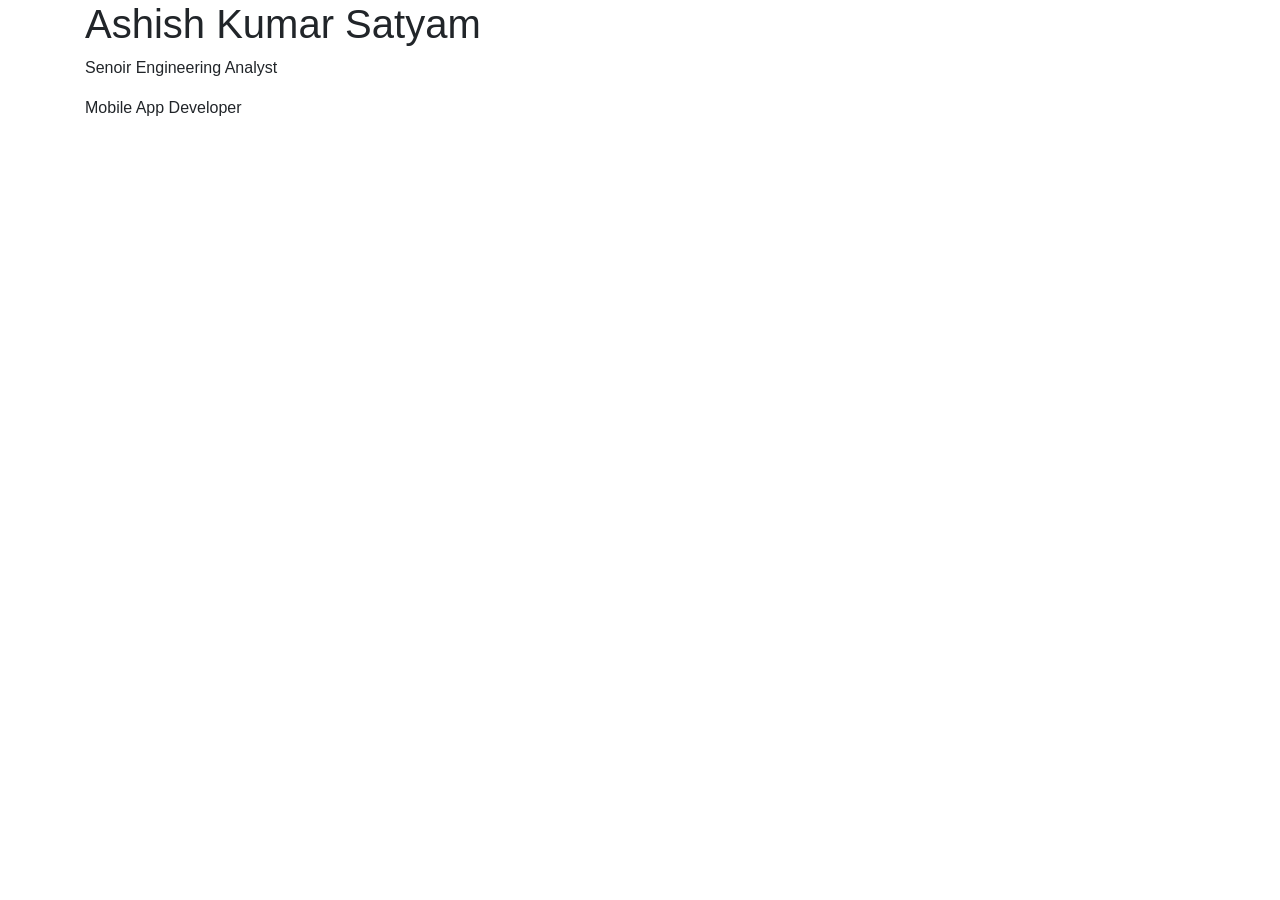
==== index.html @ 8e5d5b11 "Adding Heading" ====
<!DOCTYPE html>
<html lang="en">

<head>
    <title>Ashish Kumar Satyam</title>
    <meta charset="utf-8">
    <meta name="viewport" content="width=device-width, initial-scale=1">
    <link rel="stylesheet" href="https://maxcdn.bootstrapcdn.com/bootstrap/4.4.1/css/bootstrap.min.css">
    <script src="https://ajax.googleapis.com/ajax/libs/jquery/3.4.1/jquery.min.js"></script>
    <script src="https://cdnjs.cloudflare.com/ajax/libs/popper.js/1.16.0/umd/popper.min.js"></script>
    <script src="https://maxcdn.bootstrapcdn.com/bootstrap/4.4.1/js/bootstrap.min.js"></script>
</head>

<body>
    <div class="container">
        <h1>Ashish Kumar Satyam</h1>
        <p>Senoir Engineering Analyst</p>
        <p>Mobile App Developer</p>
    </div>

</body>

</html>
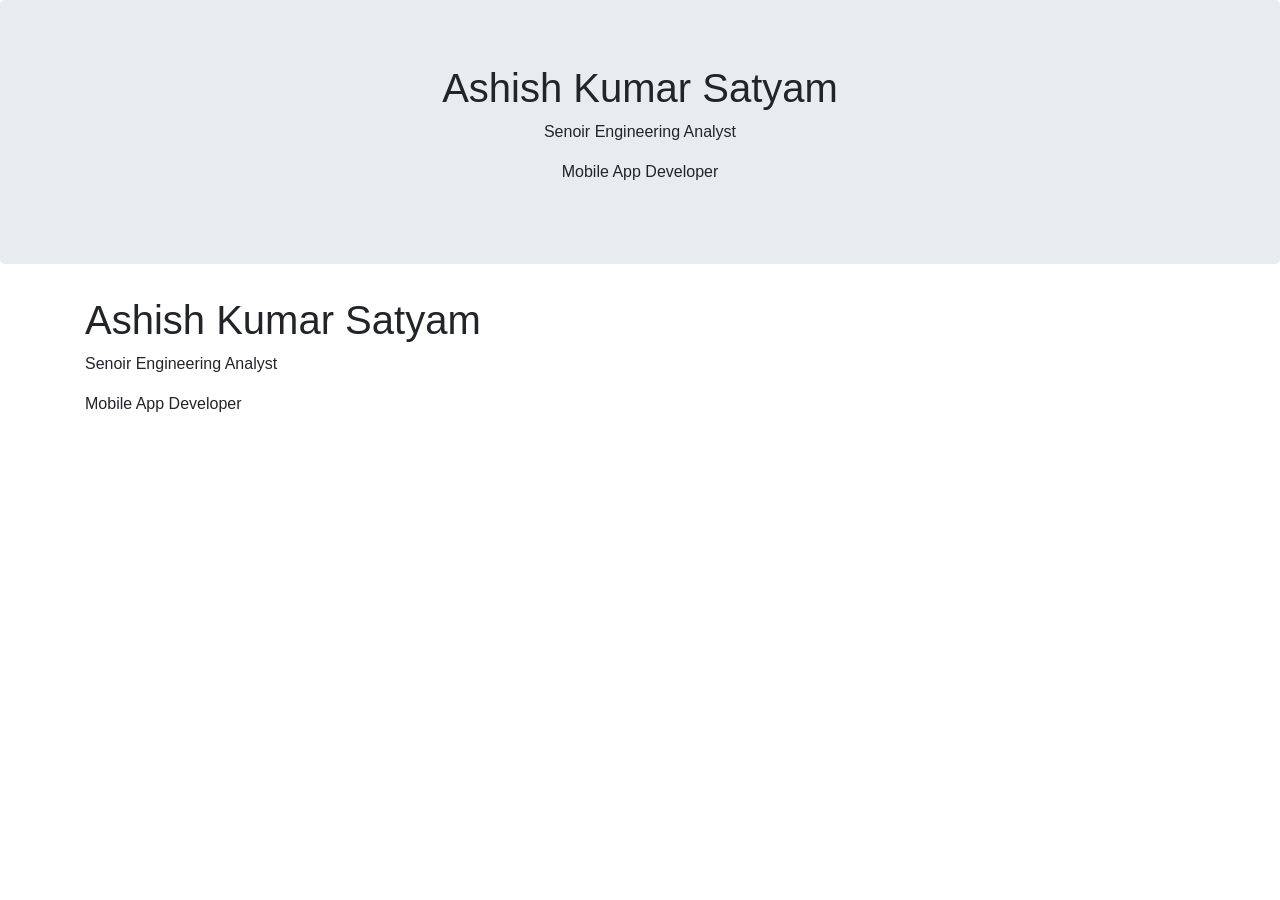
==== commit fc91da55: "Adding Heading" ====
--- a/index.html
+++ b/index.html
@@ -12,6 +12,13 @@
 </head>
 
 <body>
+
+    <div class="jumbotron text-center">
+        <h1>Ashish Kumar Satyam</h1>
+        <p>Senoir Engineering Analyst</p>
+        <p>Mobile App Developer</p>
+    </div>
+
     <div class="container">
         <h1>Ashish Kumar Satyam</h1>
         <p>Senoir Engineering Analyst</p>
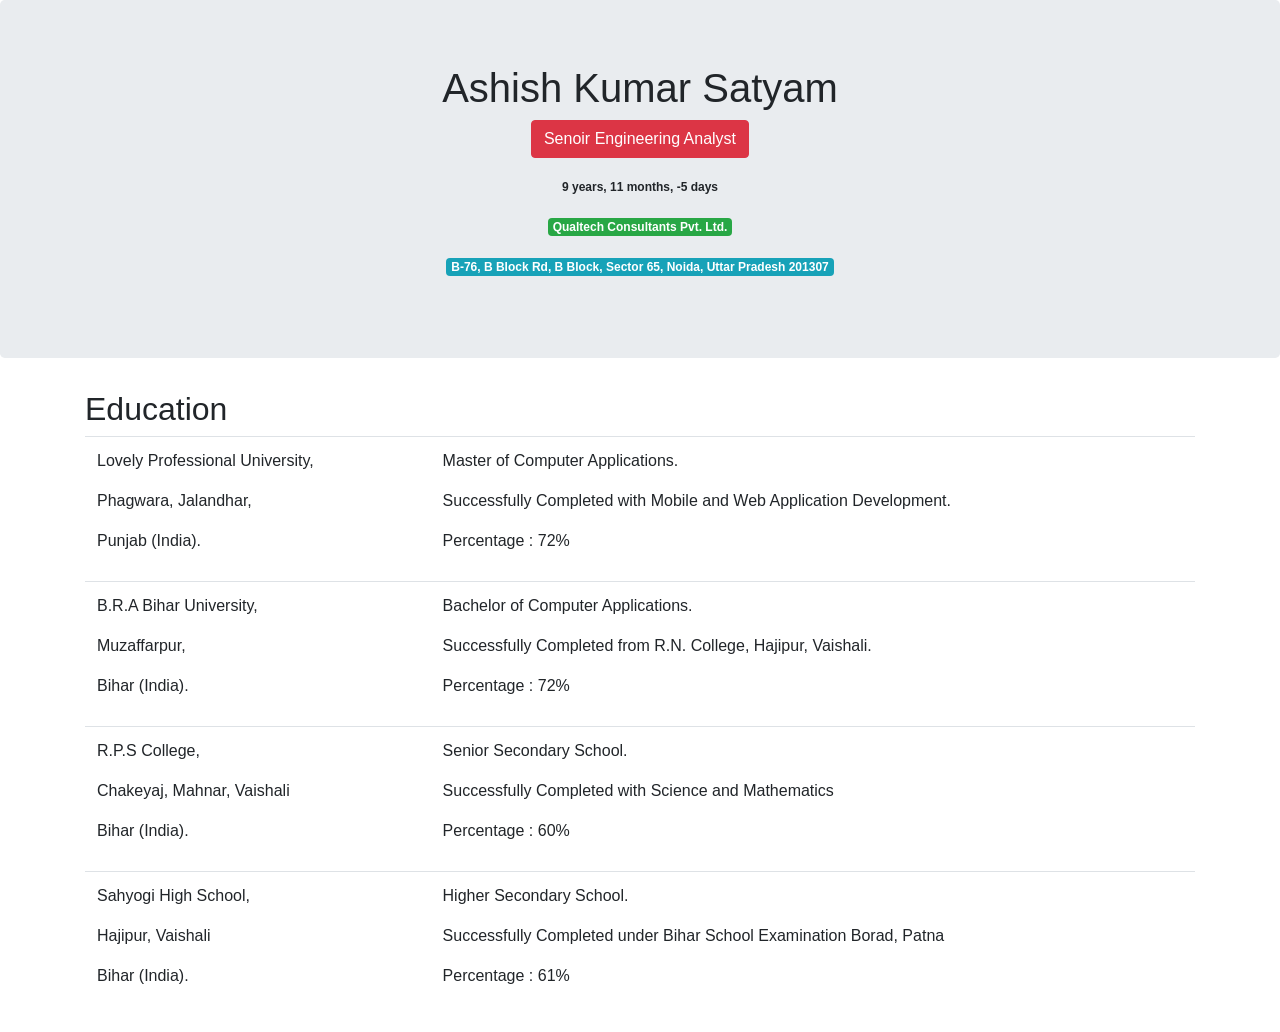
==== commit 2fb7d074: "education completed" ====
--- a/index.html
+++ b/index.html
@@ -11,18 +11,168 @@
     <script src="https://maxcdn.bootstrapcdn.com/bootstrap/4.4.1/js/bootstrap.min.js"></script>
 </head>
 
+<script type="text/javascript">
+    function getCurrentDateTime() {
+        const currentTime = new Date();
+        const currentOffset = currentTime.getTimezoneOffset();
+        const ISTOffset = 330; // IST offset UTC +5:30 
+        const ISTTime = new Date(currentTime.getTime() + (ISTOffset + currentOffset) * 60000);
+        return new Date(ISTTime).getTime();
+    };
+
+    function getDateTimeIST(dateTime) {
+        const currentTime = new Date(dateTime);
+        const currentOffset = currentTime.getTimezoneOffset();
+        const ISTOffset = 330; // IST offset UTC +5:30 
+        const ISTTime = new Date(currentTime.getTime() + (ISTOffset + currentOffset) * 60000);
+        return new Date(ISTTime).getTime();
+    };
+
+    function monthDiff() {
+        const expStart = '2017-01-11T00:00:00.000Z';
+        const d1 = new Date(getDateTimeIST(expStart));
+        const d2 = new Date(getCurrentDateTime());
+        let years = new Date(d2).getFullYear() - new Date(d1).getFullYear();
+        let months = new Date(d2).getMonth() - new Date(d1).getMonth();
+        let days = new Date(d2).getDate() - new Date(d1).getDate();
+        return `${years} years, ${months} months, ${days} days`;
+    }
+
+    function go() {
+        document.write(`${monthDiff()}`);
+    }
+</script>
+
 <body>
 
     <div class="jumbotron text-center">
         <h1>Ashish Kumar Satyam</h1>
-        <p>Senoir Engineering Analyst</p>
-        <p>Mobile App Developer</p>
+        <p>
+            <button type="button" class="btn btn-danger">
+                Senoir Engineering Analyst
+            </button>
+            <p>
+                <span class="badge badge-default">
+                    <script>
+                        go();
+                    </script>
+                </span>
+            </p>
+        </p>
+        <p>
+            <span class="badge badge-success">
+                Qualtech Consultants Pvt. Ltd.
+            </span>
+        </p>
+        <p>
+            <span class="badge badge-info">
+                B-76, B Block Rd, B Block, Sector 65, Noida, Uttar Pradesh 201307
+            </span>
+        </p>
     </div>
 
     <div class="container">
-        <h1>Ashish Kumar Satyam</h1>
-        <p>Senoir Engineering Analyst</p>
-        <p>Mobile App Developer</p>
+        <h2>Education</h2>
+        <table class="table">
+            <tbody>
+                <tr>
+                    <td>
+                        <p>
+                            Lovely Professional University,
+                        </p>
+                        <p>
+                            Phagwara, Jalandhar,
+                        </p>
+                        <p>
+                            Punjab (India).
+                        </p>
+                    </td>
+                    <td>
+                        <p>
+                            Master of Computer Applications.
+                        </p>
+                        <p>
+                            Successfully Completed with Mobile and Web Application Development.
+                        </p>
+                        <p>
+                            Percentage : 72%
+                        </p>
+                    </td>
+                </tr>
+                <tr>
+                    <td>
+                        <p>
+                            B.R.A Bihar University,
+                        </p>
+                        <p>
+                            Muzaffarpur,
+                        </p>
+                        <p>
+                            Bihar (India).
+                        </p>
+                    </td>
+                    <td>
+                        <p>
+                            Bachelor of Computer Applications.
+                        </p>
+                        <p>
+                            Successfully Completed from R.N. College, Hajipur, Vaishali.
+                        </p>
+                        <p>
+                            Percentage : 72%
+                        </p>
+                    </td>
+                </tr>
+                <tr>
+                    <td>
+                        <p>
+                            R.P.S College,
+                        </p>
+                        <p>
+                            Chakeyaj, Mahnar, Vaishali
+                        </p>
+                        <p>
+                            Bihar (India).
+                        </p>
+                    </td>
+                    <td>
+                        <p>
+                            Senior Secondary School.
+                        </p>
+                        <p>
+                            Successfully Completed with Science and Mathematics
+                        </p>
+                        <p>
+                            Percentage : 60%
+                        </p>
+                    </td>
+                </tr>
+                <tr>
+                    <td>
+                        <p>
+                            Sahyogi High School,
+                        </p>
+                        <p>
+                            Hajipur, Vaishali
+                        </p>
+                        <p>
+                            Bihar (India).
+                        </p>
+                    </td>
+                    <td>
+                        <p>
+                            Higher Secondary School.
+                        </p>
+                        <p>
+                            Successfully Completed under Bihar School Examination Borad, Patna
+                        </p>
+                        <p>
+                            Percentage : 61%
+                        </p>
+                    </td>
+                </tr>
+            </tbody>
+        </table>
     </div>
 
 </body>
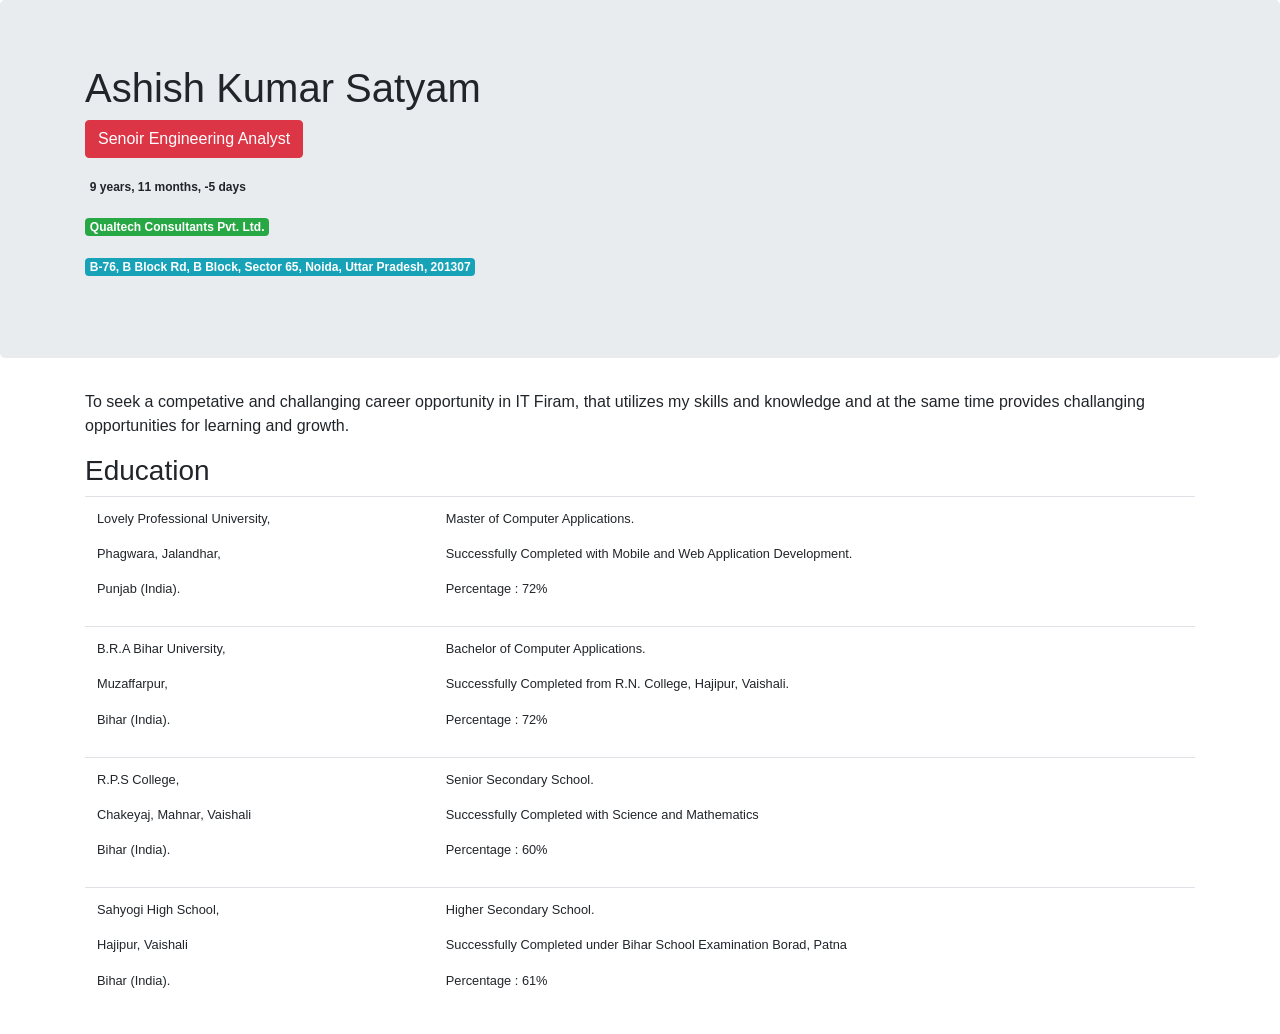
==== commit a7cb8e7f: "code changes done for the day" ====
--- a/index.html
+++ b/index.html
@@ -5,12 +5,13 @@
     <title>Ashish Kumar Satyam</title>
     <meta charset="utf-8">
     <meta name="viewport" content="width=device-width, initial-scale=1">
-    <link rel="stylesheet" href="https://maxcdn.bootstrapcdn.com/bootstrap/4.4.1/css/bootstrap.min.css">
-    <script src="https://ajax.googleapis.com/ajax/libs/jquery/3.4.1/jquery.min.js"></script>
-    <script src="https://cdnjs.cloudflare.com/ajax/libs/popper.js/1.16.0/umd/popper.min.js"></script>
-    <script src="https://maxcdn.bootstrapcdn.com/bootstrap/4.4.1/js/bootstrap.min.js"></script>
+    <link rel="stylesheet" href="https://maxcdn.bootstrapcdn.com/bootstrap/4.3.1/css/bootstrap.min.css">
+    <link rel="stylesheet" href="https://use.fontawesome.com/releases/v5.6.3/css/all.css"
+        integrity="sha384-UHRtZLI+pbxtHCWp1t77Bi1L4ZtiqrqD80Kn4Z8NTSRyMA2Fd33n5dQ8lWUE00s/" crossorigin="anonymous">
 </head>
-
+<script src="https://ajax.googleapis.com/ajax/libs/jquery/3.4.1/jquery.min.js"></script>
+<script src="https://cdnjs.cloudflare.com/ajax/libs/popper.js/1.16.0/umd/popper.min.js"></script>
+<script src="https://maxcdn.bootstrapcdn.com/bootstrap/4.3.1/js/bootstrap.min.js"></script>
 <script type="text/javascript">
     function getCurrentDateTime() {
         const currentTime = new Date();
@@ -44,37 +45,49 @@
 </script>
 
 <body>
-
-    <div class="jumbotron text-center">
-        <h1>Ashish Kumar Satyam</h1>
-        <p>
-            <button type="button" class="btn btn-danger">
-                Senoir Engineering Analyst
-            </button>
+    <div class="jumbotron text-left">
+        <div class="container">
+            <h1>Ashish Kumar Satyam</h1>
             <p>
-                <span class="badge badge-default">
-                    <script>
-                        go();
-                    </script>
+                <button type="button" class="btn btn-danger">
+                    Senoir Engineering Analyst
+                </button>
+                <p>
+                    <span class="badge badge-default">
+                        <script>
+                            go();
+                        </script>
+                    </span>
+                </p>
+            </p>
+            <p>
+                <span class="badge badge-success">
+                    Qualtech Consultants Pvt. Ltd.
                 </span>
             </p>
-        </p>
-        <p>
-            <span class="badge badge-success">
-                Qualtech Consultants Pvt. Ltd.
-            </span>
-        </p>
-        <p>
-            <span class="badge badge-info">
-                B-76, B Block Rd, B Block, Sector 65, Noida, Uttar Pradesh 201307
-            </span>
-        </p>
+            <p>
+                <span class="badge badge-info">
+                    B-76, B Block Rd,
+                    B Block, Sector 65,
+                    Noida, Uttar Pradesh,
+                    201307
+                </span>
+            </p>
+        </div>
     </div>
 
     <div class="container">
-        <h2>Education</h2>
+        <blockquote class="blockquote">
+            <p class="small">
+                To seek a competative and challanging career opportunity in IT Firam,
+                that utilizes my skills and knowledge and at the same time
+                provides challanging opportunities for learning and growth.
+            </p>
+        </blockquote>
+
+        <h3>Education</h3>
         <table class="table">
-            <tbody>
+            <tbody class="small">
                 <tr>
                     <td>
                         <p>
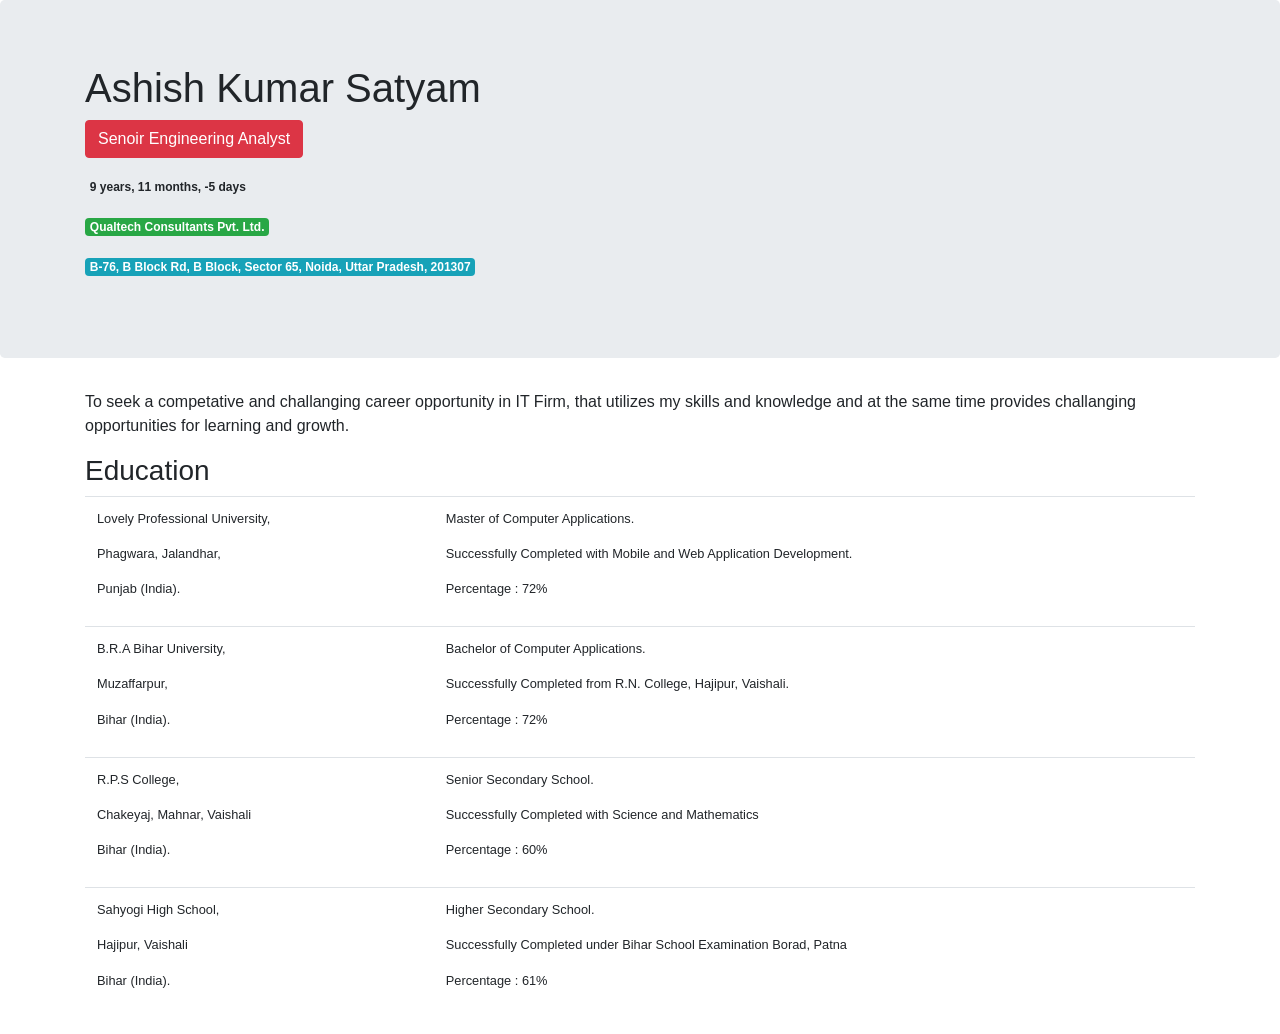
==== commit a10d1f70: "minor changes" ====
--- a/index.html
+++ b/index.html
@@ -79,7 +79,7 @@
     <div class="container">
         <blockquote class="blockquote">
             <p class="small">
-                To seek a competative and challanging career opportunity in IT Firam,
+                To seek a competative and challanging career opportunity in IT Firm,
                 that utilizes my skills and knowledge and at the same time
                 provides challanging opportunities for learning and growth.
             </p>
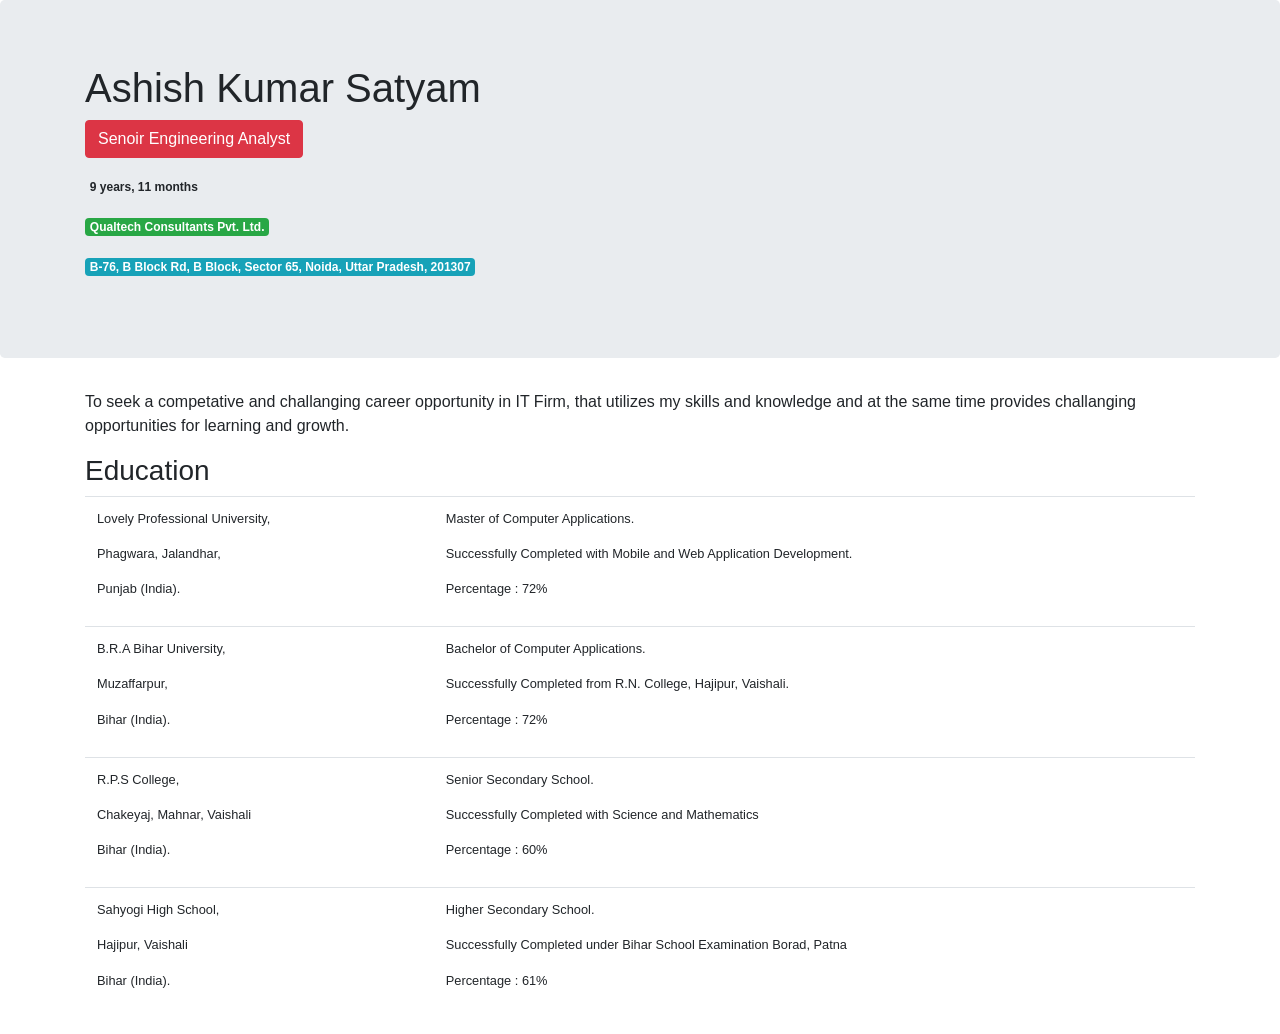
==== commit 7d281475: "Update index.html" ====
--- a/index.html
+++ b/index.html
@@ -35,8 +35,7 @@
         const d2 = new Date(getCurrentDateTime());
         let years = new Date(d2).getFullYear() - new Date(d1).getFullYear();
         let months = new Date(d2).getMonth() - new Date(d1).getMonth();
-        let days = new Date(d2).getDate() - new Date(d1).getDate();
-        return `${years} years, ${months} months, ${days} days`;
+        return `${years} years, ${months} months`;
     }
 
     function go() {
@@ -190,4 +189,4 @@
 
 </body>
 
-</html>+</html>
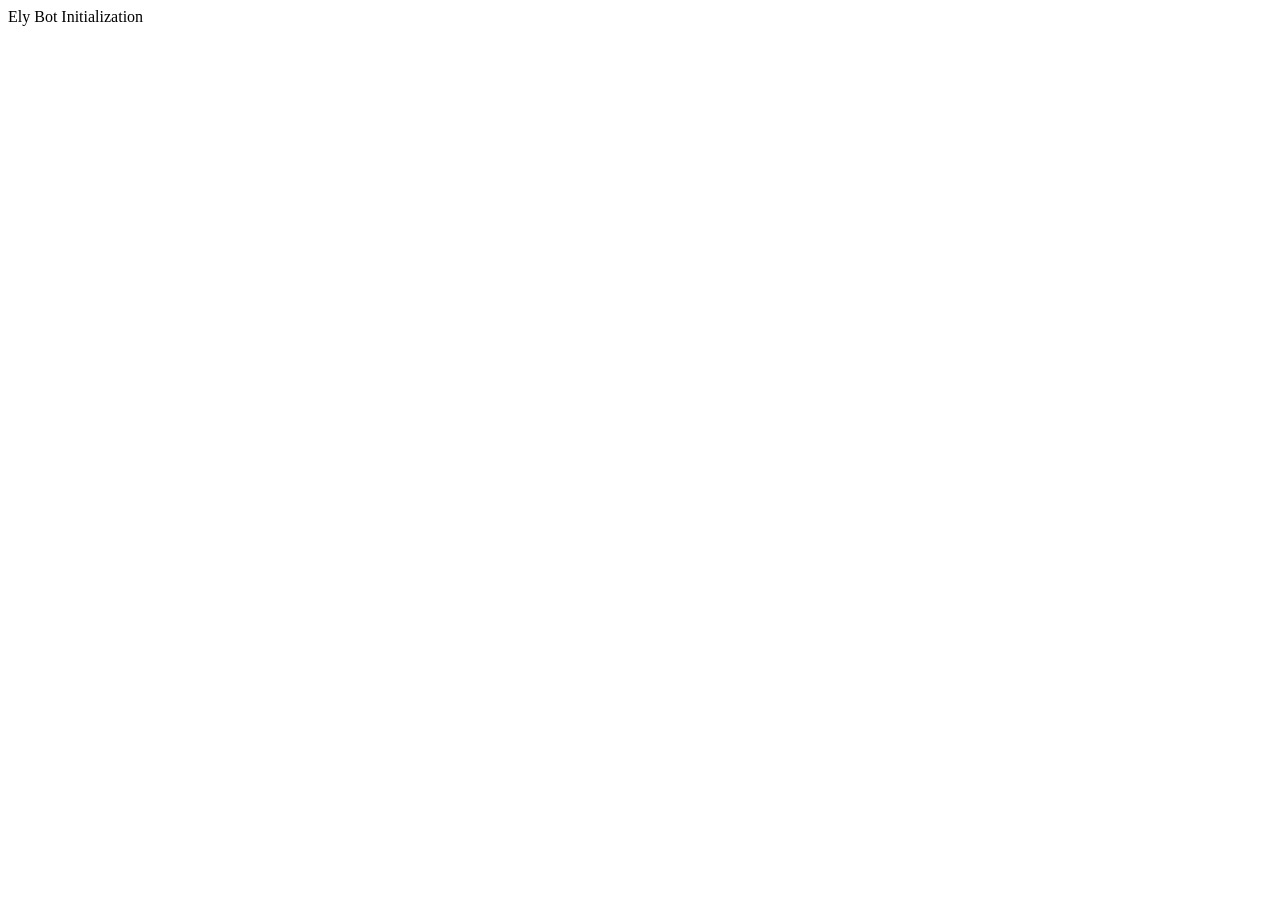
==== commit 7f0d8115: "code fixes" ====
--- a/index.html
+++ b/index.html
@@ -1,192 +1,122 @@
-<!DOCTYPE html>
-<html lang="en">
-
-<head>
-    <title>Ashish Kumar Satyam</title>
-    <meta charset="utf-8">
-    <meta name="viewport" content="width=device-width, initial-scale=1">
-    <link rel="stylesheet" href="https://maxcdn.bootstrapcdn.com/bootstrap/4.3.1/css/bootstrap.min.css">
-    <link rel="stylesheet" href="https://use.fontawesome.com/releases/v5.6.3/css/all.css"
-        integrity="sha384-UHRtZLI+pbxtHCWp1t77Bi1L4ZtiqrqD80Kn4Z8NTSRyMA2Fd33n5dQ8lWUE00s/" crossorigin="anonymous">
-</head>
-<script src="https://ajax.googleapis.com/ajax/libs/jquery/3.4.1/jquery.min.js"></script>
-<script src="https://cdnjs.cloudflare.com/ajax/libs/popper.js/1.16.0/umd/popper.min.js"></script>
-<script src="https://maxcdn.bootstrapcdn.com/bootstrap/4.3.1/js/bootstrap.min.js"></script>
-<script type="text/javascript">
-    function getCurrentDateTime() {
-        const currentTime = new Date();
-        const currentOffset = currentTime.getTimezoneOffset();
-        const ISTOffset = 330; // IST offset UTC +5:30 
-        const ISTTime = new Date(currentTime.getTime() + (ISTOffset + currentOffset) * 60000);
-        return new Date(ISTTime).getTime();
-    };
-
-    function getDateTimeIST(dateTime) {
-        const currentTime = new Date(dateTime);
-        const currentOffset = currentTime.getTimezoneOffset();
-        const ISTOffset = 330; // IST offset UTC +5:30 
-        const ISTTime = new Date(currentTime.getTime() + (ISTOffset + currentOffset) * 60000);
-        return new Date(ISTTime).getTime();
-    };
-
-    function monthDiff() {
-        const expStart = '2017-01-11T00:00:00.000Z';
-        const d1 = new Date(getDateTimeIST(expStart));
-        const d2 = new Date(getCurrentDateTime());
-        let years = new Date(d2).getFullYear() - new Date(d1).getFullYear();
-        let months = new Date(d2).getMonth() - new Date(d1).getMonth();
-        return `${years} years, ${months} months`;
-    }
-
-    function go() {
-        document.write(`${monthDiff()}`);
-    }
-</script>
-
-<body>
-    <div class="jumbotron text-left">
-        <div class="container">
-            <h1>Ashish Kumar Satyam</h1>
-            <p>
-                <button type="button" class="btn btn-danger">
-                    Senoir Engineering Analyst
-                </button>
-                <p>
-                    <span class="badge badge-default">
-                        <script>
-                            go();
-                        </script>
-                    </span>
-                </p>
-            </p>
-            <p>
-                <span class="badge badge-success">
-                    Qualtech Consultants Pvt. Ltd.
-                </span>
-            </p>
-            <p>
-                <span class="badge badge-info">
-                    B-76, B Block Rd,
-                    B Block, Sector 65,
-                    Noida, Uttar Pradesh,
-                    201307
-                </span>
-            </p>
-        </div>
-    </div>
-
-    <div class="container">
-        <blockquote class="blockquote">
-            <p class="small">
-                To seek a competative and challanging career opportunity in IT Firm,
-                that utilizes my skills and knowledge and at the same time
-                provides challanging opportunities for learning and growth.
-            </p>
-        </blockquote>
-
-        <h3>Education</h3>
-        <table class="table">
-            <tbody class="small">
-                <tr>
-                    <td>
-                        <p>
-                            Lovely Professional University,
-                        </p>
-                        <p>
-                            Phagwara, Jalandhar,
-                        </p>
-                        <p>
-                            Punjab (India).
-                        </p>
-                    </td>
-                    <td>
-                        <p>
-                            Master of Computer Applications.
-                        </p>
-                        <p>
-                            Successfully Completed with Mobile and Web Application Development.
-                        </p>
-                        <p>
-                            Percentage : 72%
-                        </p>
-                    </td>
-                </tr>
-                <tr>
-                    <td>
-                        <p>
-                            B.R.A Bihar University,
-                        </p>
-                        <p>
-                            Muzaffarpur,
-                        </p>
-                        <p>
-                            Bihar (India).
-                        </p>
-                    </td>
-                    <td>
-                        <p>
-                            Bachelor of Computer Applications.
-                        </p>
-                        <p>
-                            Successfully Completed from R.N. College, Hajipur, Vaishali.
-                        </p>
-                        <p>
-                            Percentage : 72%
-                        </p>
-                    </td>
-                </tr>
-                <tr>
-                    <td>
-                        <p>
-                            R.P.S College,
-                        </p>
-                        <p>
-                            Chakeyaj, Mahnar, Vaishali
-                        </p>
-                        <p>
-                            Bihar (India).
-                        </p>
-                    </td>
-                    <td>
-                        <p>
-                            Senior Secondary School.
-                        </p>
-                        <p>
-                            Successfully Completed with Science and Mathematics
-                        </p>
-                        <p>
-                            Percentage : 60%
-                        </p>
-                    </td>
-                </tr>
-                <tr>
-                    <td>
-                        <p>
-                            Sahyogi High School,
-                        </p>
-                        <p>
-                            Hajipur, Vaishali
-                        </p>
-                        <p>
-                            Bihar (India).
-                        </p>
-                    </td>
-                    <td>
-                        <p>
-                            Higher Secondary School.
-                        </p>
-                        <p>
-                            Successfully Completed under Bihar School Examination Borad, Patna
-                        </p>
-                        <p>
-                            Percentage : 61%
-                        </p>
-                    </td>
-                </tr>
-            </tbody>
-        </table>
-    </div>
-
-</body>
-
-</html>
+<!DOCTYPE html>
+<html>
+
+<head>
+  <title>Haptik JS SDK Integration Demo</title>
+  <meta charset="UTF-8" />
+  <meta content="width=device-width; initial-scale=1.0;" name="viewport" />
+</head>
+
+<body>
+  Ely Bot Initialization
+  <script>
+    var environment = false;
+    // var ssoid = findGetParameter('ssoid');
+    // var token = findGetParameter('token');
+    // var permission = findGetParameter('permission');
+    // var botlist = findGetParameter('botlist');
+    // var userType = findGetParameter('userType');
+
+    // file:///Users/satyam/Desktop/index.html?ssoid=amhom2446&token=eyJhbGciOiJIUzI1NiJ9.eyJqdGkiOiJhbWhvbTI0NDYiLCJpYXQiOjE3MDMyMDQwODksInN1YiI6ImFtaG9tMjQ0NiIsImlzcyI6IkFtYXJqaXQuTWFoYWRpa0BtYXhsaWZlaW5zdXJhbmNlLmNvbSIsImV4cCI6MTcwMzIxMTI4OX0.kzE2PlQUSy8lrbeegs2iXtDqWBHR--RCWWvchopVUyY&otlist=misbot_validated_key_bot_2017,hrbot_validated_key_bot_2017,N,N,N&userType=mnylEmployee
+
+    var ssoid = 'amhom2446';
+    var token = 'eyJhbGciOiJIUzI1NiJ9.eyJqdGkiOiJhbWhvbTI0NDYiLCJpYXQiOjE3MDMyMDQwODksInN1YiI6ImFtaG9tMjQ0NiIsImlzcyI6IkFtYXJqaXQuTWFoYWRpa0BtYXhsaWZlaW5zdXJhbmNlLmNvbSIsImV4cCI6MTcwMzIxMTI4OX0.kzE2PlQUSy8lrbeegs2iXtDqWBHR--RCWWvchopVUyY';
+    var permission = ['CET', 'LW'];
+    var botlist = 'misbot_validated_key_bot_2017,hrbot_validated_key_bot_2017,N,N,N';
+    var userType = 'mnylEmployee';
+
+    window.haptikInitSettings = {
+      "business-id": getBusinessId(environment),
+      "client-id": getClientId(environment),
+      "base-url": getBaseURL(environment),
+      'signup-type': 'third_party',
+      'ignore-storage': true,
+      "custom-css": "haptik.css",
+      "botEvents": event => {
+        console.log(JSON.stringify(event));
+        if (event.event_name == "HAPTIK_BUTTON_CLICKED") {
+          if (event.data.type == "LINK") {
+            let url = event.data.value.url
+            const uatProdURL = this.redirectionService.getTestMode() ? 'https://d3fcreaysfudlb.cloudfront.net/index_uat.html' : 'https://d3fcreaysfudlb.cloudfront.net/index.html';
+            if (url.indexOf(uatProdURL) > -1) {
+              // Launch MSD Bot
+
+            }
+            else {
+              // Download File
+            }
+          }
+        }
+      },
+    };
+
+    function findGetParameter(parameterName) {
+      var result = null,
+        tmp = [];
+      location.search
+        .substr(1)
+        .split("&")
+        .forEach(function (item) {
+          tmp = item.split("=");
+          if (tmp[0] === parameterName) result = decodeURIComponent(tmp[1]);
+        });
+      return result;
+    }
+
+    function getBusinessId(environment) {
+      return environment ? "5417" : "5417";
+    }
+
+    function getClientId(environment) {
+      return environment ? "0d981d7da886e15be52654158ba5e64fe201ae52" : "0f699038facd3e065b5c9319cd64b49507dd71e1";
+    }
+
+    function getBaseURL(environment) {
+      return environment ? "https://staging.hellohaptik.com/" : "https://api.haptikapi.com/";
+    }
+
+    function checkMisBotAndPermissionAccess(permission, botlist, userType) {
+      const permissionList = permission ? permission : [];
+
+      let btnObj = {
+        display_mis: 'false',
+        userType,
+        permission: permissionList
+      }
+      if (/misbot_validated_key_bot_2017/i.test(botlist)) {
+        btnObj.display_mis = 'true'
+      }
+      else if (/flsbot_validated_key_bot_2017/i.test(botlist)) {
+        btnObj.display_mis = 'true'
+      }
+      else {
+        btnObj.display_mis = 'false'
+      }
+      return btnObj
+    }
+
+  </script>
+  <script type="text/javascript" charset="UTF-8" src="https://toolassets.haptikapi.com/platform/javascript-xdk/production/loader.js"></script>
+
+  <script>
+    document.addEventListener('haptik_sdk', function () {
+      var userSignUp = {
+        auth_id: ssoid,
+        auth_code: token,
+        custom_data: checkMisBotAndPermissionAccess(permission, botlist, userType)
+      }
+      HaptikSDK.signup(userSignUp, function (success, error, data) {
+        if (success) {
+          HaptikSDK.launchMessage("Menu", function () { }, true);
+          HaptikSDK.show()
+          function callbackFunction() {
+          }
+          console.log('SIGNUP REQUEST SUCCEEDED!', data);
+        } else {
+          console.log('ERROR:', error);
+        }
+      });
+    });
+  </script>
+
+</html>
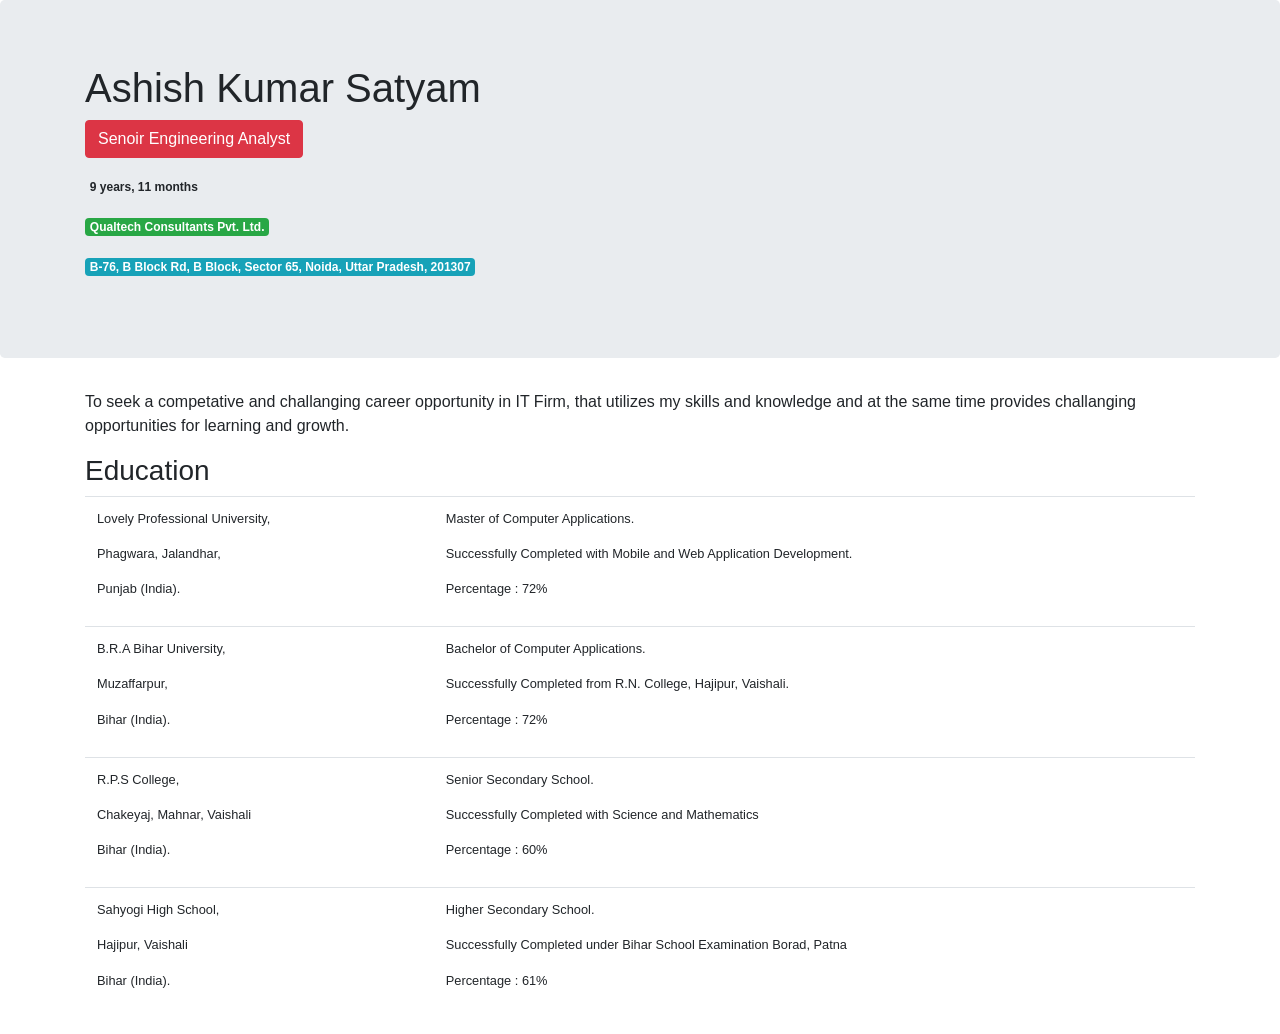
==== commit bf03edea: "code fixes" ====
--- a/index.html
+++ b/index.html
@@ -1,122 +1,192 @@
-<!DOCTYPE html>
-<html>
-
-<head>
-  <title>Haptik JS SDK Integration Demo</title>
-  <meta charset="UTF-8" />
-  <meta content="width=device-width; initial-scale=1.0;" name="viewport" />
-</head>
-
-<body>
-  Ely Bot Initialization
-  <script>
-    var environment = false;
-    // var ssoid = findGetParameter('ssoid');
-    // var token = findGetParameter('token');
-    // var permission = findGetParameter('permission');
-    // var botlist = findGetParameter('botlist');
-    // var userType = findGetParameter('userType');
-
-    // file:///Users/satyam/Desktop/index.html?ssoid=amhom2446&token=eyJhbGciOiJIUzI1NiJ9.eyJqdGkiOiJhbWhvbTI0NDYiLCJpYXQiOjE3MDMyMDQwODksInN1YiI6ImFtaG9tMjQ0NiIsImlzcyI6IkFtYXJqaXQuTWFoYWRpa0BtYXhsaWZlaW5zdXJhbmNlLmNvbSIsImV4cCI6MTcwMzIxMTI4OX0.kzE2PlQUSy8lrbeegs2iXtDqWBHR--RCWWvchopVUyY&otlist=misbot_validated_key_bot_2017,hrbot_validated_key_bot_2017,N,N,N&userType=mnylEmployee
-
-    var ssoid = 'amhom2446';
-    var token = 'eyJhbGciOiJIUzI1NiJ9.eyJqdGkiOiJhbWhvbTI0NDYiLCJpYXQiOjE3MDMyMDQwODksInN1YiI6ImFtaG9tMjQ0NiIsImlzcyI6IkFtYXJqaXQuTWFoYWRpa0BtYXhsaWZlaW5zdXJhbmNlLmNvbSIsImV4cCI6MTcwMzIxMTI4OX0.kzE2PlQUSy8lrbeegs2iXtDqWBHR--RCWWvchopVUyY';
-    var permission = ['CET', 'LW'];
-    var botlist = 'misbot_validated_key_bot_2017,hrbot_validated_key_bot_2017,N,N,N';
-    var userType = 'mnylEmployee';
-
-    window.haptikInitSettings = {
-      "business-id": getBusinessId(environment),
-      "client-id": getClientId(environment),
-      "base-url": getBaseURL(environment),
-      'signup-type': 'third_party',
-      'ignore-storage': true,
-      "custom-css": "haptik.css",
-      "botEvents": event => {
-        console.log(JSON.stringify(event));
-        if (event.event_name == "HAPTIK_BUTTON_CLICKED") {
-          if (event.data.type == "LINK") {
-            let url = event.data.value.url
-            const uatProdURL = this.redirectionService.getTestMode() ? 'https://d3fcreaysfudlb.cloudfront.net/index_uat.html' : 'https://d3fcreaysfudlb.cloudfront.net/index.html';
-            if (url.indexOf(uatProdURL) > -1) {
-              // Launch MSD Bot
-
-            }
-            else {
-              // Download File
-            }
-          }
-        }
-      },
-    };
-
-    function findGetParameter(parameterName) {
-      var result = null,
-        tmp = [];
-      location.search
-        .substr(1)
-        .split("&")
-        .forEach(function (item) {
-          tmp = item.split("=");
-          if (tmp[0] === parameterName) result = decodeURIComponent(tmp[1]);
-        });
-      return result;
-    }
-
-    function getBusinessId(environment) {
-      return environment ? "5417" : "5417";
-    }
-
-    function getClientId(environment) {
-      return environment ? "0d981d7da886e15be52654158ba5e64fe201ae52" : "0f699038facd3e065b5c9319cd64b49507dd71e1";
-    }
-
-    function getBaseURL(environment) {
-      return environment ? "https://staging.hellohaptik.com/" : "https://api.haptikapi.com/";
-    }
-
-    function checkMisBotAndPermissionAccess(permission, botlist, userType) {
-      const permissionList = permission ? permission : [];
-
-      let btnObj = {
-        display_mis: 'false',
-        userType,
-        permission: permissionList
-      }
-      if (/misbot_validated_key_bot_2017/i.test(botlist)) {
-        btnObj.display_mis = 'true'
-      }
-      else if (/flsbot_validated_key_bot_2017/i.test(botlist)) {
-        btnObj.display_mis = 'true'
-      }
-      else {
-        btnObj.display_mis = 'false'
-      }
-      return btnObj
-    }
-
-  </script>
-  <script type="text/javascript" charset="UTF-8" src="https://toolassets.haptikapi.com/platform/javascript-xdk/production/loader.js"></script>
-
-  <script>
-    document.addEventListener('haptik_sdk', function () {
-      var userSignUp = {
-        auth_id: ssoid,
-        auth_code: token,
-        custom_data: checkMisBotAndPermissionAccess(permission, botlist, userType)
-      }
-      HaptikSDK.signup(userSignUp, function (success, error, data) {
-        if (success) {
-          HaptikSDK.launchMessage("Menu", function () { }, true);
-          HaptikSDK.show()
-          function callbackFunction() {
-          }
-          console.log('SIGNUP REQUEST SUCCEEDED!', data);
-        } else {
-          console.log('ERROR:', error);
-        }
-      });
-    });
-  </script>
-
-</html>+<!DOCTYPE html>
+<html lang="en">
+
+<head>
+    <title>Ashish Kumar Satyam</title>
+    <meta charset="utf-8">
+    <meta name="viewport" content="width=device-width, initial-scale=1">
+    <link rel="stylesheet" href="https://maxcdn.bootstrapcdn.com/bootstrap/4.3.1/css/bootstrap.min.css">
+    <link rel="stylesheet" href="https://use.fontawesome.com/releases/v5.6.3/css/all.css"
+        integrity="sha384-UHRtZLI+pbxtHCWp1t77Bi1L4ZtiqrqD80Kn4Z8NTSRyMA2Fd33n5dQ8lWUE00s/" crossorigin="anonymous">
+</head>
+<script src="https://ajax.googleapis.com/ajax/libs/jquery/3.4.1/jquery.min.js"></script>
+<script src="https://cdnjs.cloudflare.com/ajax/libs/popper.js/1.16.0/umd/popper.min.js"></script>
+<script src="https://maxcdn.bootstrapcdn.com/bootstrap/4.3.1/js/bootstrap.min.js"></script>
+<script type="text/javascript">
+    function getCurrentDateTime() {
+        const currentTime = new Date();
+        const currentOffset = currentTime.getTimezoneOffset();
+        const ISTOffset = 330; // IST offset UTC +5:30 
+        const ISTTime = new Date(currentTime.getTime() + (ISTOffset + currentOffset) * 60000);
+        return new Date(ISTTime).getTime();
+    };
+
+    function getDateTimeIST(dateTime) {
+        const currentTime = new Date(dateTime);
+        const currentOffset = currentTime.getTimezoneOffset();
+        const ISTOffset = 330; // IST offset UTC +5:30 
+        const ISTTime = new Date(currentTime.getTime() + (ISTOffset + currentOffset) * 60000);
+        return new Date(ISTTime).getTime();
+    };
+
+    function monthDiff() {
+        const expStart = '2017-01-11T00:00:00.000Z';
+        const d1 = new Date(getDateTimeIST(expStart));
+        const d2 = new Date(getCurrentDateTime());
+        let years = new Date(d2).getFullYear() - new Date(d1).getFullYear();
+        let months = new Date(d2).getMonth() - new Date(d1).getMonth();
+        return `${years} years, ${months} months`;
+    }
+
+    function go() {
+        document.write(`${monthDiff()}`);
+    }
+</script>
+
+<body>
+    <div class="jumbotron text-left">
+        <div class="container">
+            <h1>Ashish Kumar Satyam</h1>
+            <p>
+                <button type="button" class="btn btn-danger">
+                    Senoir Engineering Analyst
+                </button>
+                <p>
+                    <span class="badge badge-default">
+                        <script>
+                            go();
+                        </script>
+                    </span>
+                </p>
+            </p>
+            <p>
+                <span class="badge badge-success">
+                    Qualtech Consultants Pvt. Ltd.
+                </span>
+            </p>
+            <p>
+                <span class="badge badge-info">
+                    B-76, B Block Rd,
+                    B Block, Sector 65,
+                    Noida, Uttar Pradesh,
+                    201307
+                </span>
+            </p>
+        </div>
+    </div>
+
+    <div class="container">
+        <blockquote class="blockquote">
+            <p class="small">
+                To seek a competative and challanging career opportunity in IT Firm,
+                that utilizes my skills and knowledge and at the same time
+                provides challanging opportunities for learning and growth.
+            </p>
+        </blockquote>
+
+        <h3>Education</h3>
+        <table class="table">
+            <tbody class="small">
+                <tr>
+                    <td>
+                        <p>
+                            Lovely Professional University,
+                        </p>
+                        <p>
+                            Phagwara, Jalandhar,
+                        </p>
+                        <p>
+                            Punjab (India).
+                        </p>
+                    </td>
+                    <td>
+                        <p>
+                            Master of Computer Applications.
+                        </p>
+                        <p>
+                            Successfully Completed with Mobile and Web Application Development.
+                        </p>
+                        <p>
+                            Percentage : 72%
+                        </p>
+                    </td>
+                </tr>
+                <tr>
+                    <td>
+                        <p>
+                            B.R.A Bihar University,
+                        </p>
+                        <p>
+                            Muzaffarpur,
+                        </p>
+                        <p>
+                            Bihar (India).
+                        </p>
+                    </td>
+                    <td>
+                        <p>
+                            Bachelor of Computer Applications.
+                        </p>
+                        <p>
+                            Successfully Completed from R.N. College, Hajipur, Vaishali.
+                        </p>
+                        <p>
+                            Percentage : 72%
+                        </p>
+                    </td>
+                </tr>
+                <tr>
+                    <td>
+                        <p>
+                            R.P.S College,
+                        </p>
+                        <p>
+                            Chakeyaj, Mahnar, Vaishali
+                        </p>
+                        <p>
+                            Bihar (India).
+                        </p>
+                    </td>
+                    <td>
+                        <p>
+                            Senior Secondary School.
+                        </p>
+                        <p>
+                            Successfully Completed with Science and Mathematics
+                        </p>
+                        <p>
+                            Percentage : 60%
+                        </p>
+                    </td>
+                </tr>
+                <tr>
+                    <td>
+                        <p>
+                            Sahyogi High School,
+                        </p>
+                        <p>
+                            Hajipur, Vaishali
+                        </p>
+                        <p>
+                            Bihar (India).
+                        </p>
+                    </td>
+                    <td>
+                        <p>
+                            Higher Secondary School.
+                        </p>
+                        <p>
+                            Successfully Completed under Bihar School Examination Borad, Patna
+                        </p>
+                        <p>
+                            Percentage : 61%
+                        </p>
+                    </td>
+                </tr>
+            </tbody>
+        </table>
+    </div>
+
+</body>
+
+</html>
